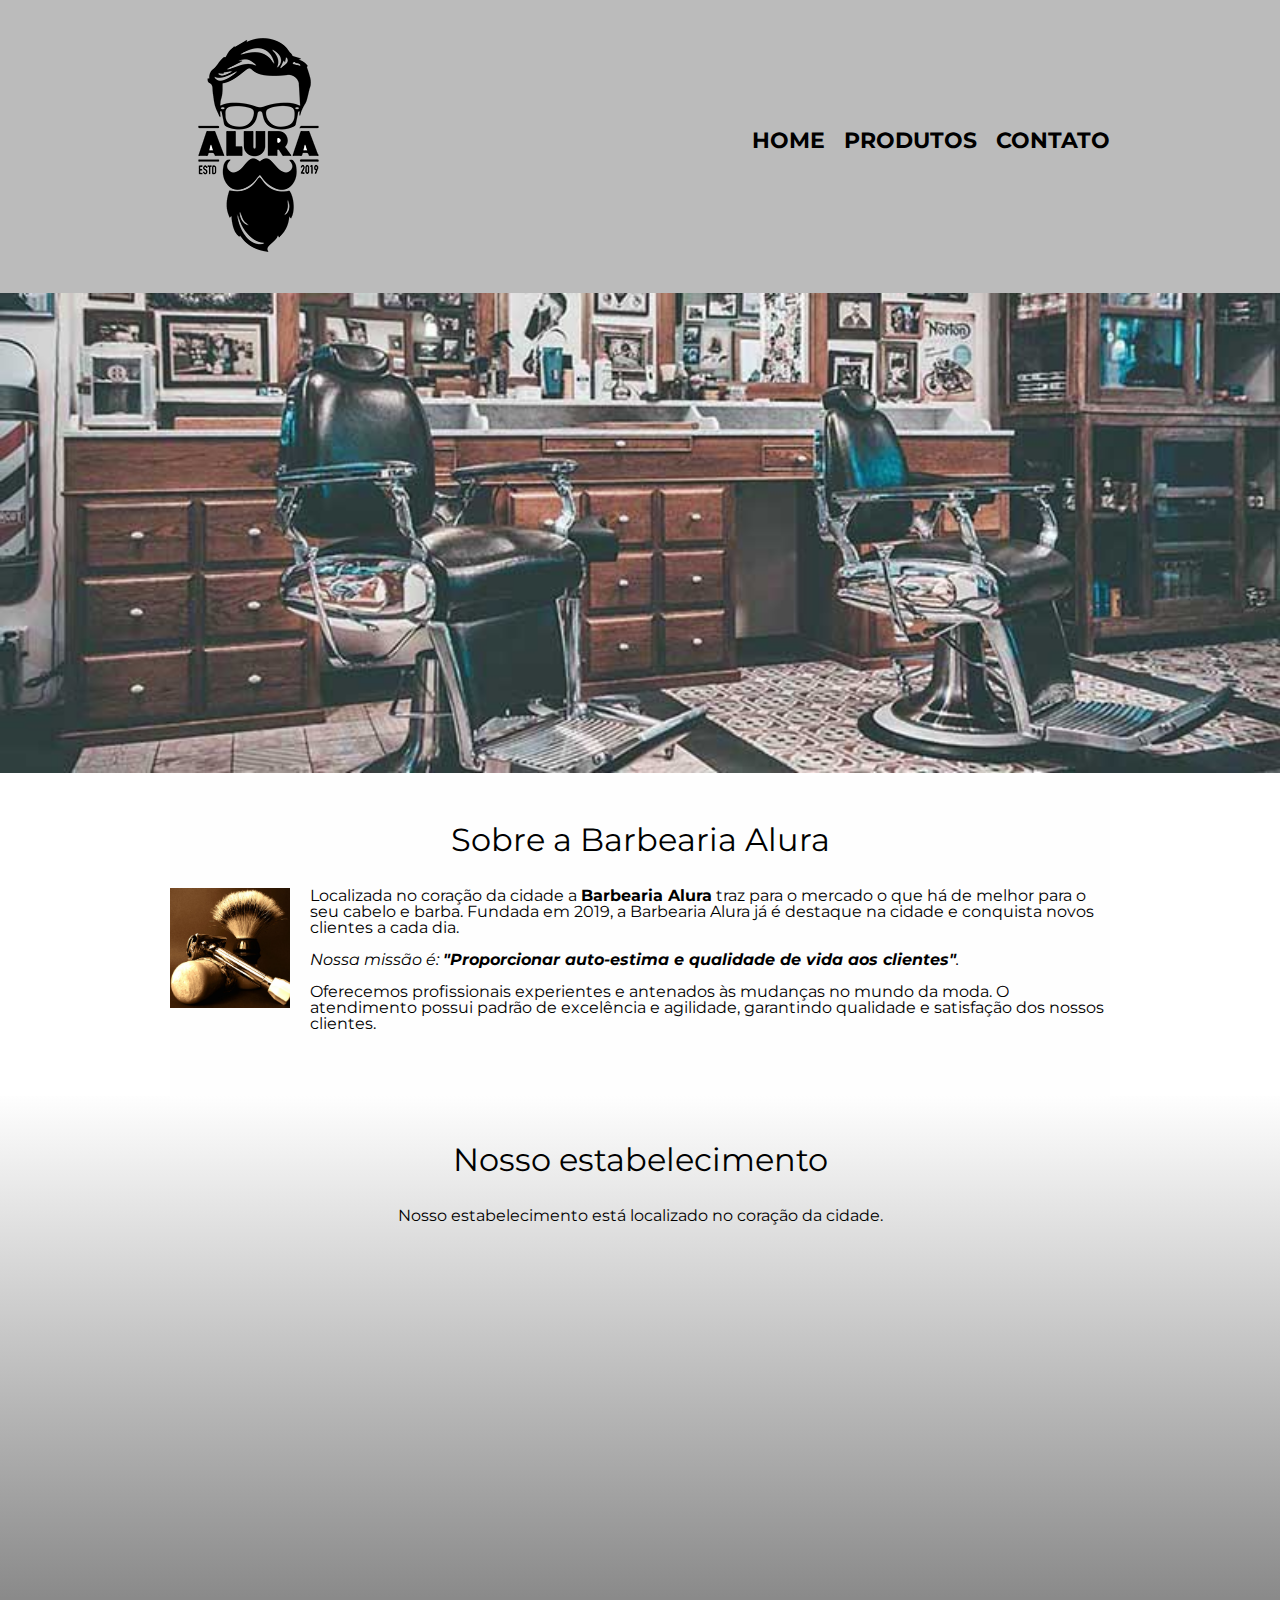
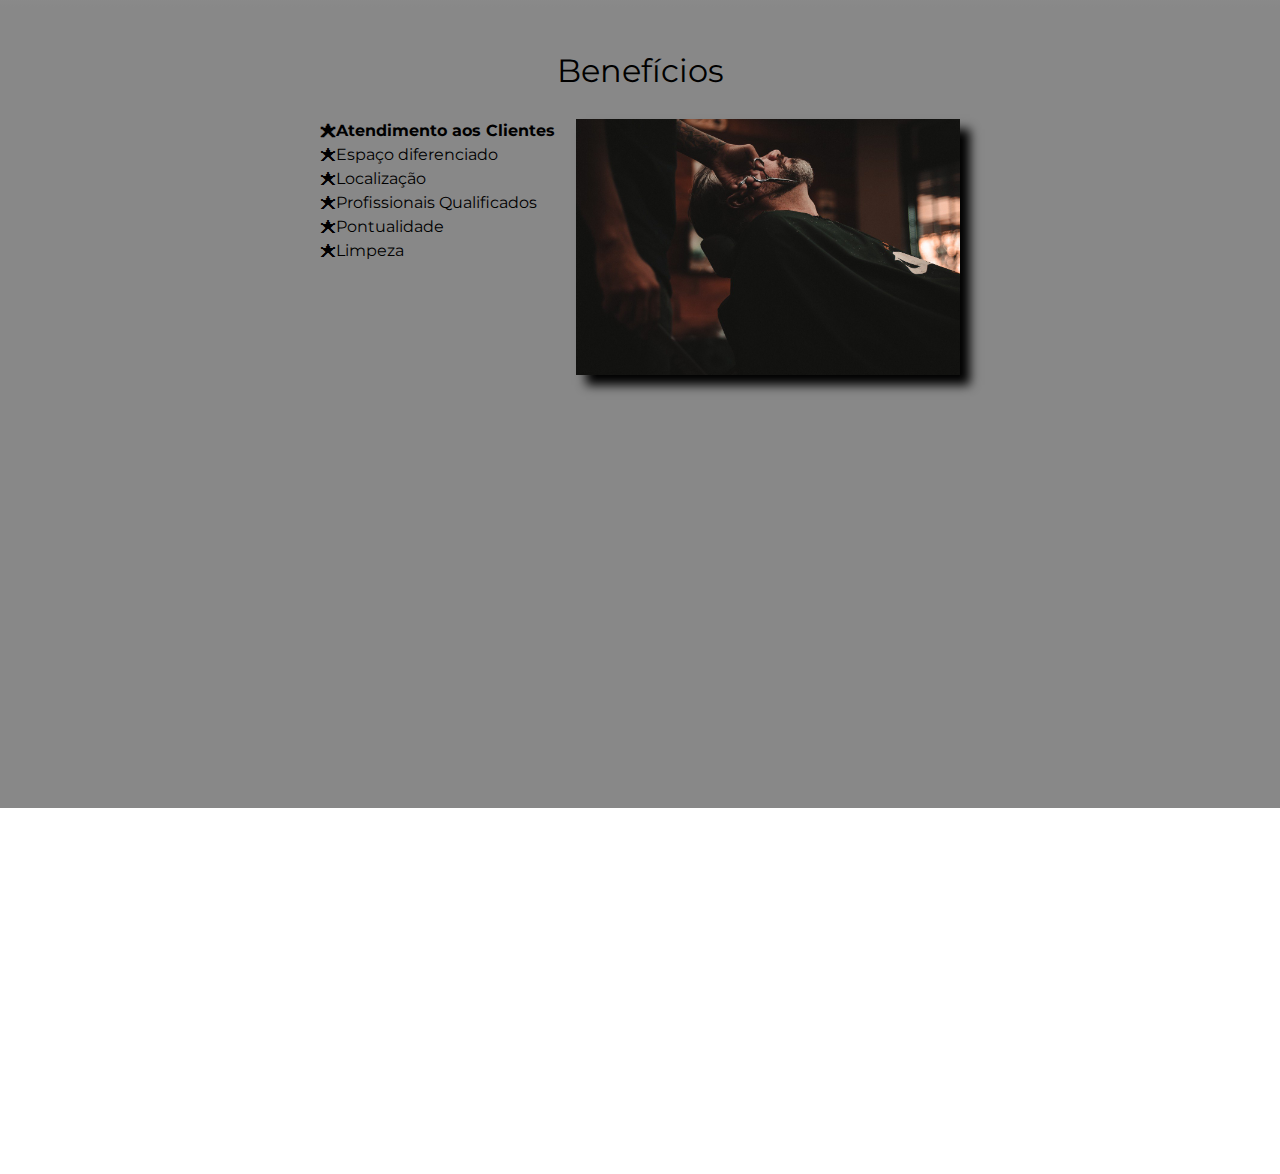
==== index.html @ 53d386ae "Arquivos do projeto" ====
<!DOCTYPE html>
<html lang="pt-br">
	<head>
		<meta charset="UTF-8">
		<meta name="viewport" content="width=device-width">
		<title>Barbearia Alura</title>

		<link rel="stylesheet" href="reset.css">
		<link rel="stylesheet" href="style.css">
		<link href="https://fonts.googleapis.com/css?family=Montserrat&display=swap" rel="stylesheet">
	</head>

	<body>
		<header>
			<div class="caixa">
				<h1><img src="/images/logo.png"></h1>

				<nav>
					<ul>
						<li><a href="index.html">Home</a></li>
						<li><a href="produtos.html">Produtos</a></li>
						<li><a href="contato.html">Contato</a></li>
					</ul>
				</nav>
			</div>
		</header>

		<img class="banner" src="/images/banner.jpg">

		<main>
			<section class="principal">
				<h2 class="titulo-principal">Sobre a Barbearia Alura</h2>

				<img class="utensilios" src="/images/utensilios.jpg" alt="Utensilios de um barbeiro.">
		 
				<p>Localizada no coração da cidade a <strong>Barbearia Alura</strong> traz para o mercado o que há de melhor para o seu cabelo e barba. Fundada em 2019, a Barbearia Alura já é destaque na cidade e conquista novos clientes a cada dia.</p>

				<p id="missao"><em>Nossa missão é: <strong>"Proporcionar auto-estima e qualidade de vida aos clientes"</strong>.</em></p>

				<p>Oferecemos profissionais experientes e antenados às mudanças no mundo da moda. O atendimento possui padrão de excelência e agilidade, garantindo qualidade e satisfação dos nossos clientes.</p>
			</section>

			<section class="mapa">
				<h3 class="titulo-principal">Nosso estabelecimento</h3>
				<p>Nosso estabelecimento está localizado no coração da cidade.</p>

				<div class="mapa-conteudo">
					<iframe src="https://www.google.com/maps/embed?pb=!1m18!1m12!1m3!1d3656.4483278365396!2d-46.63466568562861!3d-23.588249068469487!2m3!1f0!2f0!3f0!3m2!1i1024!2i768!4f13.1!3m3!1m2!1s0x94ce5a2b2ed7f3a1%3A0xab35da2f5ca62674!2sCaelum!5e0!3m2!1spt-BR!2sbr!4v1568814489656!5m2!1spt-BR!2sbr" width="100%" height="300" frameborder="0" style="border:0;" allowfullscreen=""></iframe>
				</div>
			</section>

			<section class="beneficios">
				<h3 class="titulo-principal">Benefícios</h3>

				<div class="conteudo-beneficios">
					<ul class="lista-beneficios">
						<li class="itens">Atendimento aos Clientes</li>
						<li class="itens">Espaço diferenciado</li>
						<li class="itens">Localização</li>
						<li class="itens">Profissionais Qualificados</li>
						<li class="itens">Pontualidade</li>
						<li class="itens">Limpeza</li>
					</ul><img src="/images/beneficios.jpg" class="imagem-beneficios">
				</div>

				<div class="video">
					<iframe width="100%" height="315" src="https://www.youtube.com/embed/wcVVXUV0YUY" frameborder="0" allow="accelerometer; autoplay; encrypted-media; gyroscope; picture-in-picture" allowfullscreen></iframe>
				</div>
			</section>
		</main>

		<footer>
			<img src="/images/logo-branco.png">
			<p class="copyright">&copy; Copyright Barbearia Alura - 2023</p>
		</footer>
	</body>
</html>
---- style.css ----
body {
	font-family: 'Montserrat', sans-serif;
}

header {
	background: #BBBBBB;
	padding: 20px 0;
}

.caixa {
	position: relative;
	width: 940px;
	margin: 0 auto;
}

nav {
	position: absolute;
	top: 110px;
	right: 0;
}

nav li {
	display: inline;
	margin: 0 0 0 15px;
}

nav a {
	text-transform: uppercase;
	color: #000000;
	font-weight: bold;
	font-size: 22px;
	text-decoration: none;
}

nav a:hover {
	color: #C78C19;
	text-decoration: underline;
}

.produtos {
	width: 940px;
	margin: 0 auto;
	padding: 50px 0;
}

.produtos li {
	display: inline-block;
	text-align: center;
	width: 30%;
	vertical-align: top;
	margin: 0 1.5%;
	padding: 30px 20px;
	box-sizing: border-box;
	border: 2px solid #000000;
	border-radius: 10px;
}

.produtos li:hover {
	border-color: #C78C19;
}

.produtos li:active {
	border-color: #088C19;	
}

.produtos li:hover h2 {
	font-size: 34px;
}

.produtos h2 {
	font-size: 30px;
	font-weight: bold;
}

.produto-descricao {
	font-size: 18px;
}

.produto-preco {
	font-size: 22px;
	font-weight: bold;
	margin-top: 10px;
}

footer {
	text-align: center;
	background: url("bg.jpg");
	padding: 40px 0;
}

.copyright {
	color: #FFFFFF;
	font-size: 13px;
	margin: 20px 0 0;
}

main {
	
}

form {
	margin: 40px 0;
}

form label, form legend {
	display:block;
	font-size: 20px;
	margin: 0 0 10px;
}

.input-padrao {
	display: block;
	margin: 0 0 20px;
	padding: 10px 25px;
	width: 50%;
}

.checkbox {
	margin: 20px 0;
}

.enviar {
	width:40%;
	padding: 15px 0;
	background: orange;
	color: white;
	font-weight: bold;
	font-size: 18px;
	border: none;
	border-radius: 5px;
	transition: 1s all;
	cursor: pointer;
}

.enviar:hover {
	background: darkorange;
	transform: scale(1.2);
}

table {
	margin: 20px 0 40px;
}

thead {
	background: #555555;
	color: white;
	font-weight: bold;
}

td, th {
	border: 1px solid #000000;
	padding: 8px 15px;
}


/* css da página inicial */
.banner {
	width:100%;
}

.titulo-principal {
	text-align: center;
	font-size: 2em;
	margin: 0 0 1em;
	clear: left;
}

.principal {
	padding: 3em 0;
	background: #FEFEFE;
	width: 940px;
	margin: 0 auto;
}

.principal p {
	margin: 0 0 1em;
}

.principal strong {
	font-weight: bold;
}

.principal em {
	font-style: italic;
}

.utensilios {
	width: 120px;
	float: left;
	margin: 0 20px 20px 0;
}

.mapa {
	padding: 3em 0;
	background: linear-gradient(#FEFEFE, #888888);
}

.mapa-conteudo {
	width: 940px;
	margin: 0 auto;
}

.mapa p {
	margin: 0 0 2em;
	text-align: center;
}

.beneficios {
	padding: 3em 0;
	background: #888888;
}

.conteudo-beneficios {
	width: 640px;
	margin: 0 auto;
}

.lista-beneficios {
	width: 40%;
	display: inline-block;
	vertical-align: top;
}

.itens {
	line-height: 1.5;
}

.itens:first-child {
	font-weight: bold;
}

.itens:before {
	content: "🟊";
}

.imagem-beneficios {
	width: 60%;
	opacity: 1;
	transition: 400ms;
	box-shadow: 10px 10px 10px 0 #000000;
}

.imagem-beneficios:hover {
	opacity: 0.3;
}

.video {
	width: 560px;
	margin: 2em auto;
}

@media screen and (max-width: 480px) {
	.caixa, .principal, .conteudo-beneficios, .mapa-conteudo, .video {
		width: auto;
	}

	h1 {
		text-align: center;
	}

	nav {
		position: static;
	}

	.lista-beneficios, .imagem-beneficios {
		width: 100%;
	}
}
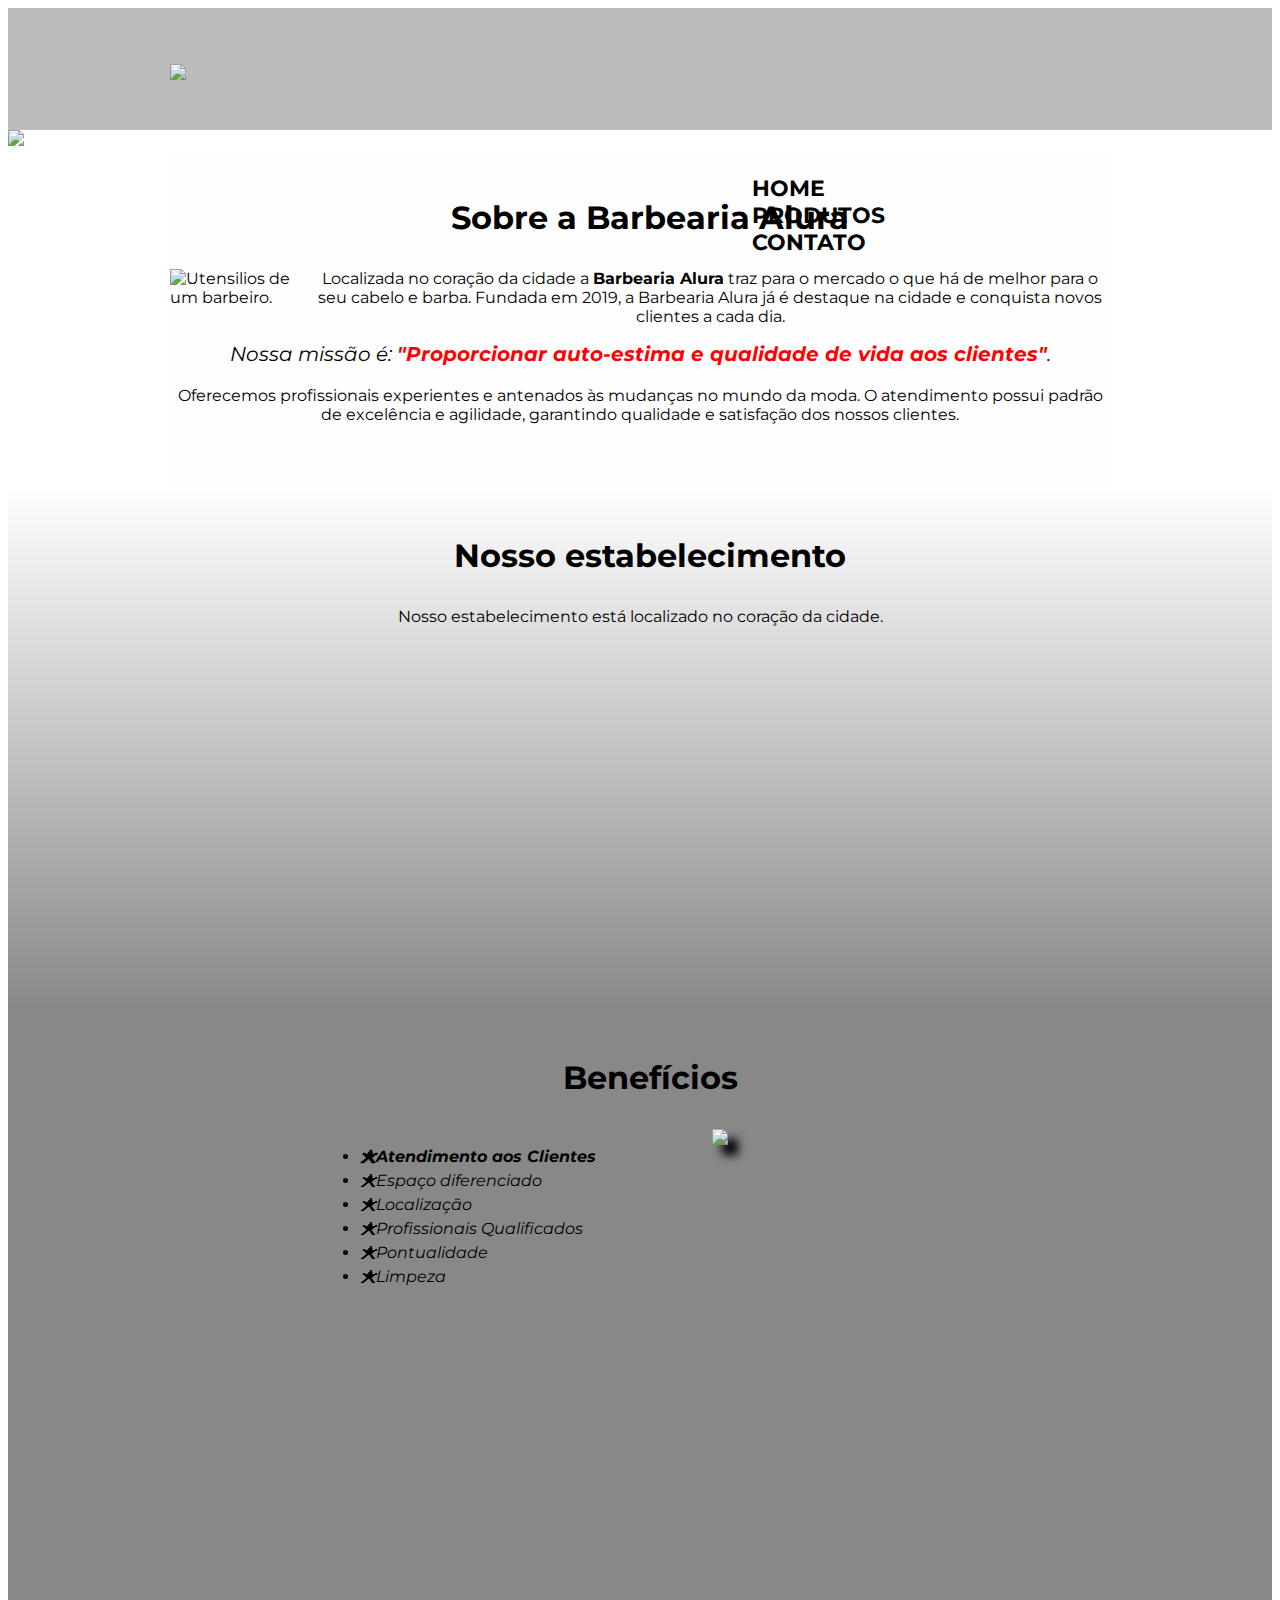
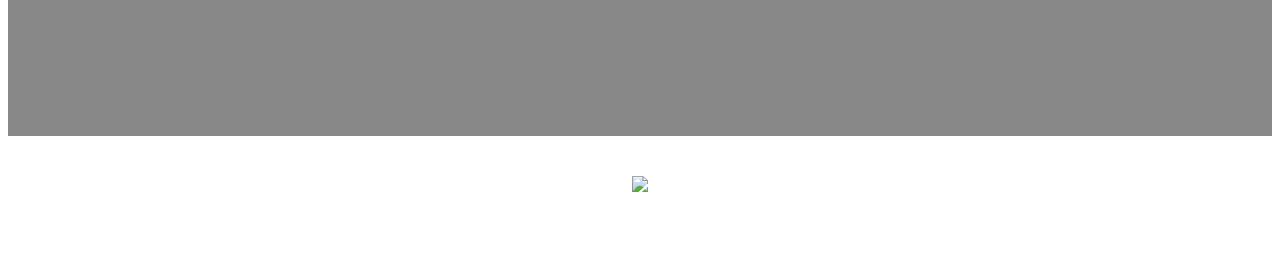
==== commit e5d15253: "refatoração" ====
--- a/index.html
+++ b/index.html
@@ -5,7 +5,9 @@
 		<meta name="viewport" content="width=device-width">
 		<title>Barbearia Alura</title>
 
-		<link rel="stylesheet" href="reset.css">
+		<!-- Nomalize CSS -->
+		<link rel="stylesheet" href="https://cdnjs.cloudflare.com/ajax/libs/normalize/8.0.1/normalize.min.css" integrity="sha512-NhSC1YmyruXifcj/KFRWoC561YpHpc5Jtzgvbuzx5VozKpWvQ+4nXhPdFgmx8xqexRcpAglTj9sIBWINXa8x5w==" crossorigin="anonymous" referrerpolicy="no-referrer" />
+		<link rel="stylesheet" href="style-home.css">
 		<link rel="stylesheet" href="style.css">
 		<link href="https://fonts.googleapis.com/css?family=Montserrat&display=swap" rel="stylesheet">
 	</head>
@@ -13,7 +15,7 @@
 	<body>
 		<header>
 			<div class="caixa">
-				<h1><img src="/images/logo.png"></h1>
+				<h1><img src="https://raw.githubusercontent.com/matheuslmarchetti/Curso-de-HTML5-e-CSS3-da-Alura/main/images/logo.png"></h1>
 
 				<nav>
 					<ul>
@@ -25,13 +27,13 @@
 			</div>
 		</header>
 
-		<img class="banner" src="/images/banner.jpg">
+		<img class="banner" src="https://raw.githubusercontent.com/matheuslmarchetti/Curso-de-HTML5-e-CSS3-da-Alura/main/images/banner.jpg">
 
 		<main>
 			<section class="principal">
 				<h2 class="titulo-principal">Sobre a Barbearia Alura</h2>
 
-				<img class="utensilios" src="/images/utensilios.jpg" alt="Utensilios de um barbeiro.">
+				<img class="utensilios" src="https://raw.githubusercontent.com/matheuslmarchetti/Curso-de-HTML5-e-CSS3-da-Alura/main/images/utensilios.jpg" alt="Utensilios de um barbeiro.">
 		 
 				<p>Localizada no coração da cidade a <strong>Barbearia Alura</strong> traz para o mercado o que há de melhor para o seu cabelo e barba. Fundada em 2019, a Barbearia Alura já é destaque na cidade e conquista novos clientes a cada dia.</p>
 
@@ -60,7 +62,7 @@
 						<li class="itens">Profissionais Qualificados</li>
 						<li class="itens">Pontualidade</li>
 						<li class="itens">Limpeza</li>
-					</ul><img src="/images/beneficios.jpg" class="imagem-beneficios">
+					</ul><img src="https://raw.githubusercontent.com/matheuslmarchetti/Curso-de-HTML5-e-CSS3-da-Alura/main/images/beneficios.jpg" class="imagem-beneficios">
 				</div>
 
 				<div class="video">
@@ -70,7 +72,7 @@
 		</main>
 
 		<footer>
-			<img src="/images/logo-branco.png">
+			<img src="https://raw.githubusercontent.com/matheuslmarchetti/Curso-de-HTML5-e-CSS3-da-Alura/main/images/logo-branco.png">
 			<p class="copyright">&copy; Copyright Barbearia Alura - 2023</p>
 		</footer>
 	</body>
--- a/style-home.css
+++ b/style-home.css
@@ -0,0 +1,48 @@
+#banner {
+	width:100%;
+}
+
+.principal{
+	background: #CCCCCC;
+	padding: 30px;
+}
+
+.titulo-principal {
+	padding-left: 20px;
+}
+
+.titulo-centralizado {
+	text-align: center
+}
+
+p {
+	text-align: center;
+}
+
+#missao {
+	font-size: 20px
+}
+
+em strong {
+	color: #FF0000;
+}
+
+.itens {
+	font-style: italic
+}
+
+.beneficios {
+	background: #FFFFFF;
+	padding: 20px;
+}
+
+ul {
+	display: inline-block;
+	vertical-align: top;
+	width: 20%;
+	margin-right: 15%;
+}
+
+.imagembeneficios {
+	width: 50%;
+}--- a/style.css
+++ b/style.css
@@ -84,7 +84,7 @@
 
 footer {
 	text-align: center;
-	background: url("bg.jpg");
+	background: url("https://raw.githubusercontent.com/matheuslmarchetti/Curso-de-HTML5-e-CSS3-da-Alura/main/images/bg.jpg");
 	padding: 40px 0;
 }
 
@@ -92,10 +92,6 @@
 	color: #FFFFFF;
 	font-size: 13px;
 	margin: 20px 0 0;
-}
-
-main {
-	
 }
 
 form {
